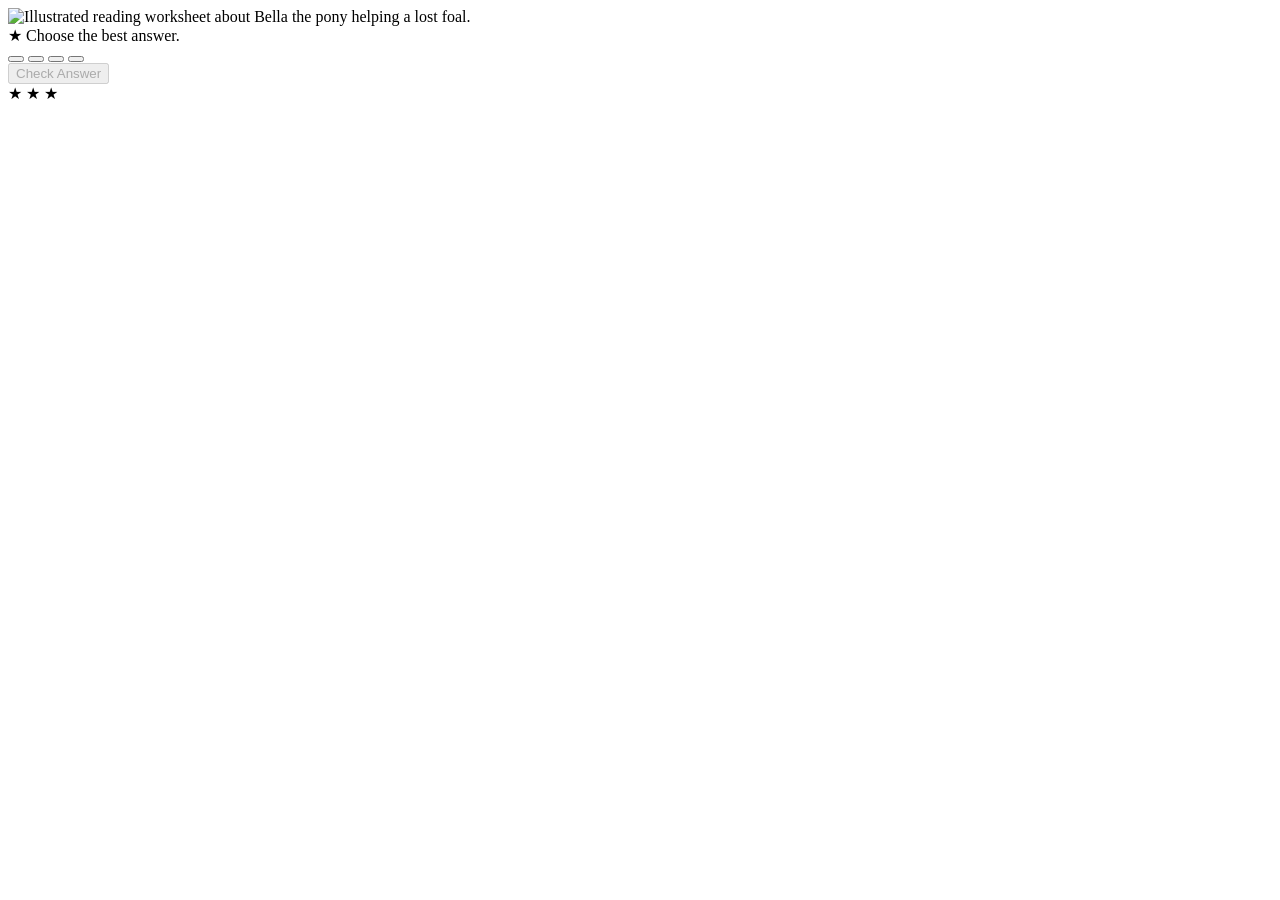
==== index.html @ 62c9871c "Add interactive worksheet page" ====
<!DOCTYPE html>
<html lang="en">
<head>
  <!--
  📌 Purpose: Display Bella's approved worksheet artwork as a real interactive iPad activity.
  ❓ Business Question: Can Bella tap the graphic exactly as designed and receive immediate feedback?
  👉 Yes. Accessible HTML buttons are positioned over the illustrated answer cards and Check Answer button.
  🧠 Logic Summary:
  1. Scale the approved 3:4 artwork to fit the screen without scrolling.
  2. Place four invisible semantic answer buttons over A, B, C, and D.
  3. Place a real action button over the illustrated Check Answer control.
  4. Show selection, retry, and success states with lightweight overlays.
  -->
  <meta charset="UTF-8">
  <meta name="viewport" content="width=device-width, initial-scale=1, viewport-fit=cover">
  <meta name="theme-color" content="#fff8e9">
  <meta name="apple-mobile-web-app-capable" content="yes">
  <meta name="apple-mobile-web-app-status-bar-style" content="default">
  <meta name="apple-mobile-web-app-title" content="Bella Reads">

  <title>Bella's Reading Adventure</title>

  <link rel="manifest" href="manifest.webmanifest">
  <link rel="apple-touch-icon" href="assets/icons/bella-reading-icon.png">
  <link rel="stylesheet" href="css/styles.css">
</head>

<body>
  <main class="app-shell">
    <section
      class="worksheet"
      id="worksheet"
      aria-label="Bella's Reading Adventure worksheet"
    >
      <img
        class="worksheet-art"
        src="assets/worksheets/lost-foal.webp"
        alt="Illustrated reading worksheet about Bella the pony helping a lost foal."
        draggable="false"
      >

      <div
        class="feedback-overlay"
        id="feedback"
        role="status"
        aria-live="polite"
      >
        <span class="feedback-star" aria-hidden="true">★</span>
        <span id="feedbackText">Choose the best answer.</span>
      </div>

      <div class="answer-layer" aria-label="Answer choices">
        <button
          class="answer-hotspot answer-a"
          type="button"
          data-answer="A"
          aria-label="A. She wanted to play games with him."
        ></button>

        <button
          class="answer-hotspot answer-b"
          type="button"
          data-answer="B"
          aria-label="B. She wanted to help him feel brave."
        ></button>

        <button
          class="answer-hotspot answer-c"
          type="button"
          data-answer="C"
          aria-label="C. She wanted him to find her hidden toys."
        ></button>

        <button
          class="answer-hotspot answer-d"
          type="button"
          data-answer="D"
          aria-label="D. She wanted to win a big prize."
        ></button>
      </div>

      <button
        class="check-hotspot"
        id="checkButton"
        type="button"
        aria-label="Check answer"
        disabled
      >
        <span class="sr-only">Check Answer</span>
      </button>

      <div class="success-burst" id="successBurst" aria-hidden="true">
        <span>★</span>
        <span>★</span>
        <span>★</span>
      </div>
    </section>
  </main>

  <script src="js/app.js"></script>
</body>
</html>
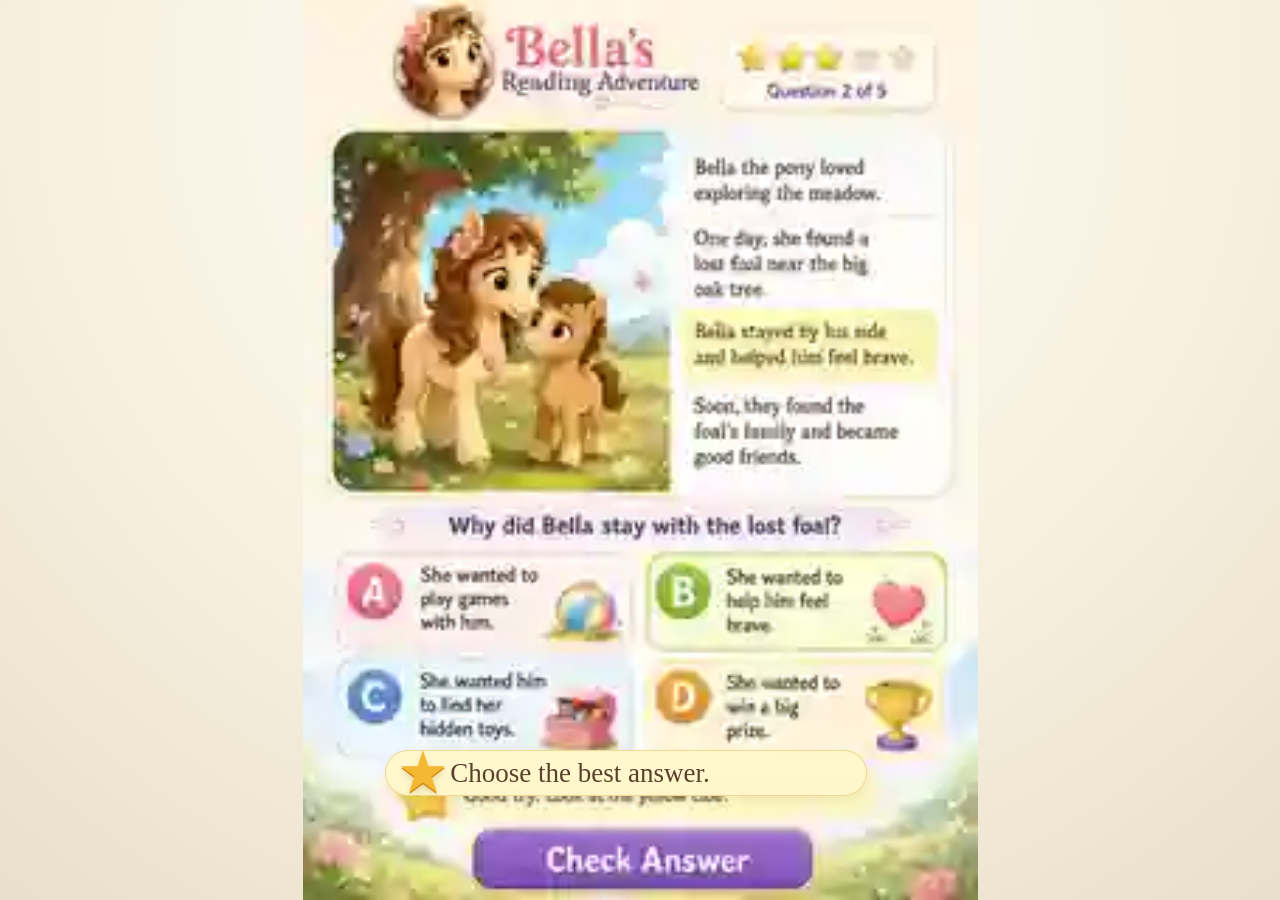
==== commit 47e9d921: "Load high-resolution worksheet artwork" ====
--- a/index.html
+++ b/index.html
@@ -2,18 +2,19 @@
 <html lang="en">
 <head>
   <!--
-  📌 Purpose: Display Bella's approved worksheet artwork as a real interactive iPad activity.
-  ❓ Business Question: Can Bella tap the graphic exactly as designed and receive immediate feedback?
-  👉 Yes. Accessible HTML buttons are positioned over the illustrated answer cards and Check Answer button.
+  📌 Purpose: Display Bella's approved high-resolution worksheet as an interactive web activity.
+  ❓ Business Question: Can Bella tap the exact illustrated answer cards and receive immediate feedback?
+  👉 Yes. The artwork is loaded at high quality and semantic HTML buttons sit over the visible controls.
   🧠 Logic Summary:
-  1. Scale the approved 3:4 artwork to fit the screen without scrolling.
-  2. Place four invisible semantic answer buttons over A, B, C, and D.
-  3. Place a real action button over the illustrated Check Answer control.
-  4. Show selection, retry, and success states with lightweight overlays.
+  1. Load the responsive page styles.
+  2. Display a lightweight image fallback immediately.
+  3. Load the four high-resolution artwork data parts.
+  4. Join those parts in app.js and replace the fallback.
+  5. Keep the illustrated A/B/C/D cards and Check Answer button interactive.
   -->
   <meta charset="UTF-8">
   <meta name="viewport" content="width=device-width, initial-scale=1, viewport-fit=cover">
-  <meta name="theme-color" content="#fff8e9">
+  <meta name="theme-color" content="#fffaf0">
   <meta name="apple-mobile-web-app-capable" content="yes">
   <meta name="apple-mobile-web-app-status-bar-style" content="default">
   <meta name="apple-mobile-web-app-title" content="Bella Reads">
@@ -22,7 +23,7 @@
 
   <link rel="manifest" href="manifest.webmanifest">
   <link rel="apple-touch-icon" href="assets/icons/bella-reading-icon.png">
-  <link rel="stylesheet" href="css/styles.css">
+  <link rel="stylesheet" href="css/styles.css?v=4">
 </head>
 
 <body>
@@ -34,6 +35,7 @@
     >
       <img
         class="worksheet-art"
+        id="worksheetArt"
         src="assets/worksheets/lost-foal.webp"
         alt="Illustrated reading worksheet about Bella the pony helping a lost foal."
         draggable="false"
@@ -97,6 +99,10 @@
     </section>
   </main>
 
-  <script src="js/app.js"></script>
+  <script src="assets/embedded/part1.js?v=4"></script>
+  <script src="assets/embedded/part2.js?v=4"></script>
+  <script src="assets/embedded/part3.js?v=4"></script>
+  <script src="assets/embedded/part4.js?v=4"></script>
+  <script src="js/app.js?v=4"></script>
 </body>
 </html>
--- a/css/styles.css
+++ b/css/styles.css
@@ -0,0 +1,334 @@
+/*
+📌 Purpose: Preserve the approved worksheet exactly while making it responsive, tappable, and scroll-free.
+❓ Business Question: How can one fixed illustration work on different iPad screen sizes?
+👉 Keep the artwork in a 3:4 stage and scale the entire stage proportionally to the available viewport.
+🧠 Logic Summary:
+1. Center one 3:4 worksheet stage.
+2. Prevent document scrolling and touch-callout behavior.
+3. Position controls using percentages tied to the artwork.
+4. Show only subtle selection and feedback overlays.
+*/
+
+:root {
+  --focus-purple: #7850b7;
+  --correct-green: #55a934;
+  --wrong-red: #d65d69;
+  --feedback-cream: rgba(255, 247, 204, 0.98);
+  --feedback-text: #5a412c;
+}
+
+* {
+  box-sizing: border-box;
+  -webkit-tap-highlight-color: transparent;
+}
+
+html,
+body {
+  width: 100%;
+  height: 100%;
+  margin: 0;
+  overflow: hidden;
+  overscroll-behavior: none;
+  background: #f7f0df;
+}
+
+body {
+  font-family: "Trebuchet MS", Arial, sans-serif;
+  touch-action: manipulation;
+  user-select: none;
+  -webkit-user-select: none;
+  -webkit-touch-callout: none;
+}
+
+button {
+  font: inherit;
+}
+
+.app-shell {
+  width: 100%;
+  height: 100dvh;
+  display: grid;
+  place-items: center;
+  overflow: hidden;
+  background:
+    radial-gradient(circle at 50% 10%, #fffdf7 0%, #f7f0df 58%, #e9dfca 100%);
+}
+
+.worksheet {
+  position: relative;
+  width: min(100vw, 75dvh);
+  aspect-ratio: 3 / 4;
+  max-height: 100dvh;
+  overflow: hidden;
+  background: #fffaf0;
+}
+
+.worksheet-art {
+  position: absolute;
+  inset: 0;
+  width: 100%;
+  height: 100%;
+  display: block;
+  object-fit: contain;
+  pointer-events: none;
+}
+
+.answer-hotspot,
+.check-hotspot {
+  position: absolute;
+  appearance: none;
+  border: 0;
+  margin: 0;
+  padding: 0;
+  background: transparent;
+  cursor: pointer;
+  border-radius: 3.2%;
+}
+
+.answer-hotspot::after {
+  content: "";
+  position: absolute;
+  inset: 1.5%;
+  border: clamp(3px, 0.45vw, 7px) solid transparent;
+  border-radius: 7%;
+  transition:
+    border-color 140ms ease,
+    box-shadow 140ms ease,
+    background-color 140ms ease,
+    transform 140ms ease;
+}
+
+.answer-hotspot:active::after {
+  transform: scale(0.985);
+}
+
+.answer-hotspot.selected::after {
+  border-color: var(--focus-purple);
+  box-shadow:
+    0 0 0 clamp(2px, 0.28vw, 5px) rgba(255, 255, 255, 0.92),
+    0 0 clamp(12px, 1.8vw, 26px) rgba(120, 80, 183, 0.72);
+  background: rgba(120, 80, 183, 0.08);
+}
+
+.answer-hotspot.correct::after {
+  border-color: var(--correct-green);
+  box-shadow:
+    0 0 0 clamp(2px, 0.28vw, 5px) rgba(255, 255, 255, 0.94),
+    0 0 clamp(13px, 2vw, 30px) rgba(85, 169, 52, 0.8);
+  background: rgba(85, 169, 52, 0.13);
+}
+
+.answer-hotspot.wrong::after {
+  border-color: var(--wrong-red);
+  background: rgba(214, 93, 105, 0.11);
+  animation: gentle-shake 320ms ease;
+}
+
+.answer-hotspot:focus-visible::after,
+.check-hotspot:focus-visible {
+  outline: clamp(3px, 0.4vw, 6px) solid #2d64d8;
+  outline-offset: 2px;
+}
+
+.answer-hotspot:disabled {
+  cursor: default;
+}
+
+/*
+📌 Purpose: Match each interactive answer to its exact illustrated card.
+❓ Business Question: Where should Bella be able to tap?
+👉 The full visible area of each A/B/C/D card is tappable.
+🧠 Logic Summary:
+1. Use percentage coordinates from the 1086 × 1448 approved artwork.
+2. Keep those coordinates proportional at every screen size.
+*/
+.answer-a {
+  left: 4.5%;
+  top: 59.55%;
+  width: 43.1%;
+  height: 10.55%;
+}
+
+.answer-b {
+  left: 49.45%;
+  top: 59.55%;
+  width: 43.25%;
+  height: 10.55%;
+}
+
+.answer-c {
+  left: 4.5%;
+  top: 71.15%;
+  width: 43.1%;
+  height: 10.8%;
+}
+
+.answer-d {
+  left: 49.45%;
+  top: 71.15%;
+  width: 43.25%;
+  height: 10.8%;
+}
+
+.check-hotspot {
+  left: 24.1%;
+  top: 89.25%;
+  width: 50.2%;
+  height: 7.2%;
+  border-radius: 18% / 48%;
+}
+
+.check-hotspot:not(:disabled):active {
+  background: rgba(255, 255, 255, 0.12);
+  transform: scale(0.985);
+}
+
+.check-hotspot:disabled {
+  cursor: not-allowed;
+}
+
+/*
+📌 Purpose: Replace the static hint sentence with live activity feedback.
+❓ Business Question: How can the graphic react without changing the approved illustration?
+👉 Place a matching cream feedback pill directly over the illustrated hint area.
+🧠 Logic Summary:
+1. Cover the original hint line.
+2. Reuse the same visual shape and color family.
+3. Update only the sentence and star color.
+*/
+.feedback-overlay {
+  position: absolute;
+  left: 12.25%;
+  top: 83.37%;
+  width: 71.4%;
+  height: 5.05%;
+  padding: 0 4.2% 0 9.5%;
+  display: flex;
+  align-items: center;
+  color: var(--feedback-text);
+  background: var(--feedback-cream);
+  border: 1px solid rgba(221, 179, 72, 0.45);
+  border-radius: 999px;
+  box-shadow: 0 4px 10px rgba(118, 91, 45, 0.09);
+  font-family: Georgia, "Times New Roman", serif;
+  font-size: clamp(12px, 2.5vw, 27px);
+  line-height: 1;
+  white-space: nowrap;
+}
+
+.feedback-star {
+  position: absolute;
+  left: 2.2%;
+  top: 50%;
+  transform: translateY(-52%);
+  color: #f5b832;
+  font-family: Arial, sans-serif;
+  font-size: clamp(24px, 5.5vw, 58px);
+  line-height: 1;
+  text-shadow:
+    0 2px 0 #d59017,
+    0 4px 6px rgba(126, 80, 14, 0.22);
+}
+
+.feedback-overlay.is-correct {
+  background: rgba(233, 249, 218, 0.98);
+  border-color: rgba(85, 169, 52, 0.5);
+  color: #356523;
+}
+
+.feedback-overlay.is-correct .feedback-star {
+  color: #72bc4d;
+}
+
+.feedback-overlay.is-wrong {
+  background: rgba(255, 247, 204, 0.98);
+  color: #5a412c;
+}
+
+.success-burst {
+  position: absolute;
+  inset: 0;
+  display: none;
+  pointer-events: none;
+}
+
+.success-burst.show {
+  display: block;
+}
+
+.success-burst span {
+  position: absolute;
+  color: #f6bd37;
+  font-size: clamp(28px, 6vw, 72px);
+  filter: drop-shadow(0 4px 3px rgba(128, 82, 13, 0.2));
+  animation: star-pop 720ms ease both;
+}
+
+.success-burst span:nth-child(1) {
+  left: 18%;
+  top: 54%;
+}
+
+.success-burst span:nth-child(2) {
+  left: 47%;
+  top: 50%;
+  animation-delay: 80ms;
+}
+
+.success-burst span:nth-child(3) {
+  right: 16%;
+  top: 54%;
+  animation-delay: 150ms;
+}
+
+.sr-only {
+  position: absolute;
+  width: 1px;
+  height: 1px;
+  padding: 0;
+  margin: -1px;
+  overflow: hidden;
+  clip-path: inset(50%);
+  white-space: nowrap;
+  border: 0;
+}
+
+@keyframes gentle-shake {
+  0%,
+  100% {
+    transform: translateX(0);
+  }
+
+  30% {
+    transform: translateX(-1.2%);
+  }
+
+  65% {
+    transform: translateX(1.2%);
+  }
+}
+
+@keyframes star-pop {
+  0% {
+    opacity: 0;
+    transform: translateY(18%) scale(0.25) rotate(-18deg);
+  }
+
+  55% {
+    opacity: 1;
+    transform: translateY(-25%) scale(1.2) rotate(8deg);
+  }
+
+  100% {
+    opacity: 0;
+    transform: translateY(-55%) scale(0.9) rotate(18deg);
+  }
+}
+
+@media (prefers-reduced-motion: reduce) {
+  .answer-hotspot::after,
+  .success-burst span {
+    animation: none;
+    transition: none;
+  }
+}
